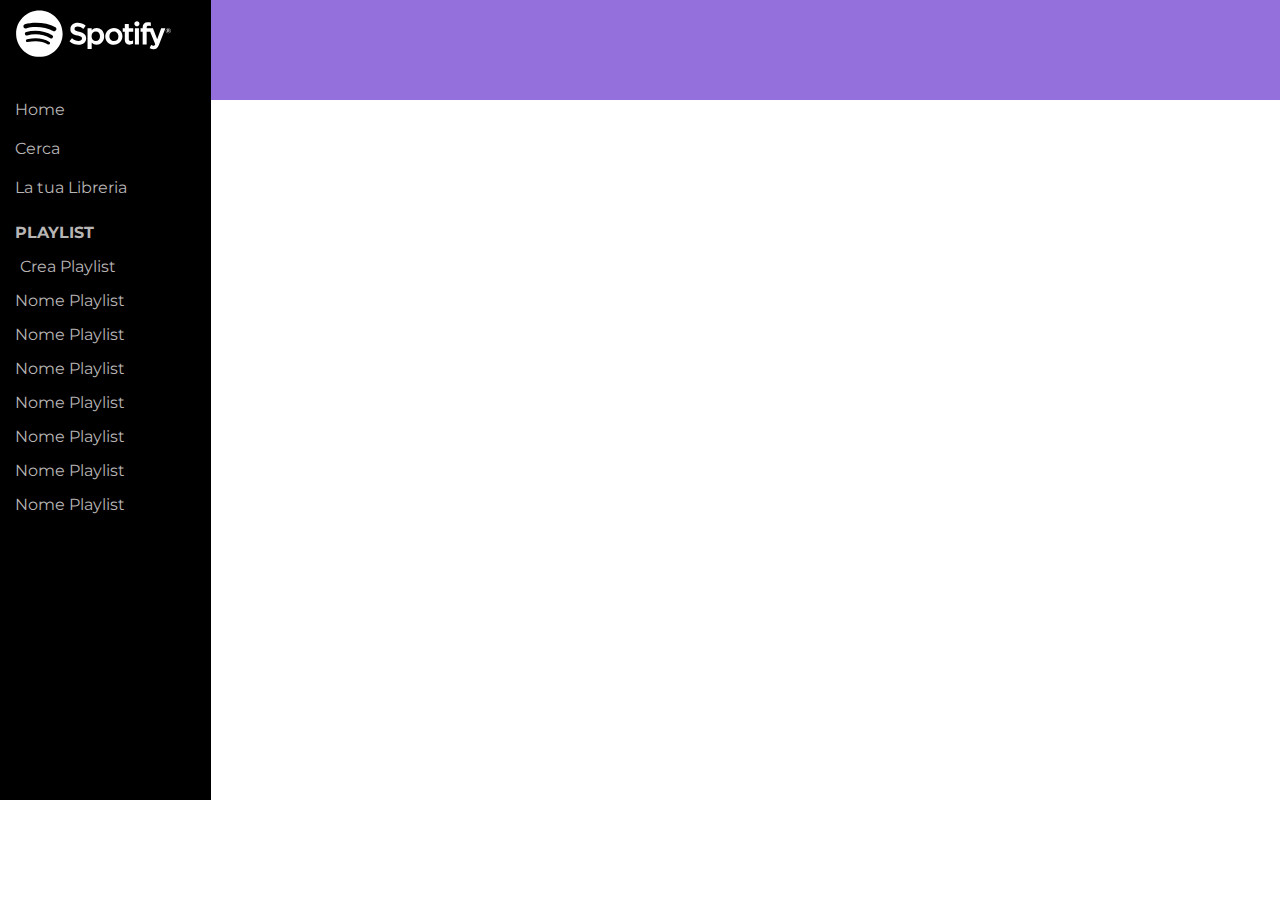
==== index.html @ 8e5234f6 "Header SX" ====
<!DOCTYPE html>
<html lang="en">
<head>
    <meta charset="UTF-8">
    <meta http-equiv="X-UA-Compatible" content="IE=edge">
    <meta name="viewport" content="width=device-width, initial-scale=1.0">
    <title>Spotify</title>
    <link rel="stylesheet" href="css/style.css">
    <link rel="stylesheet" href="https://cdnjs.cloudflare.com/ajax/libs/font-awesome/6.0.0-beta2/css/all.min.css" integrity="sha512-YWzhKL2whUzgiheMoBFwW8CKV4qpHQAEuvilg9FAn5VJUDwKZZxkJNuGM4XkWuk94WCrrwslk8yWNGmY1EduTA==" crossorigin="anonymous" referrerpolicy="no-referrer" />
    <link rel="preconnect" href="https://fonts.googleapis.com">
<link rel="preconnect" href="https://fonts.gstatic.com" crossorigin>
<link rel="preconnect" href="https://fonts.googleapis.com">
<link rel="preconnect" href="https://fonts.gstatic.com" crossorigin>
<link href="https://fonts.googleapis.com/css2?family=Montserrat:wght@400;800&display=swap" rel="stylesheet">
</head>
<body>

    <div class="">
        

        <!--INIZIO HEADER-->
        <header>


            <!--Header SX-->
            <div class="sx">

                <div class="logo">
                    <img src="img/logo.svg" alt="Logo Spotify">
                </div>

                <div>
                    <i class="fas fa-home"></i>
                    Home
                </div>

                <div>
                    <i class="fas fa-search"></i>
                    Cerca
                </div>

                <div>
                    <i class="fas fa-headphones-alt"></i>
                    La tua Libreria
                </div>

                <div class="playlist">
                <div>
                    <strong>PLAYLIST</strong>
                </div>
                
                <div class="plus">
                    <i class="fas fa-plus-square"></i>
                    Crea Playlist
                </div>

                <div>
                    <ul class="no-bullets">
                        <li>Nome Playlist</li>
                        <li>Nome Playlist</li>
                        <li>Nome Playlist</li>
                        <li>Nome Playlist</li>
                        <li>Nome Playlist</li>
                        <li>Nome Playlist</li>
                        <li>Nome Playlist</li>
                    </ul>
                </div>
                </div>

            </div>
            <!--///Header SX-->


            <!--Header DX-->
            <div class="dx">

                

            </div>
            <!--///Header DX-->



        </header>
        <!--FINE HEADER-->















    </div>
    
</body>
</html>
---- css/style.css ----
* {
    margin: 0;
    padding: 0;
    box-sizing: border-box;
}

body {
    font-family: 'Montserrat', sans-serif;
}

.container {
    width: 80%;
    margin: 0 auto;
    background-color: aquamarine;
}

/*HEADER*/

header {
    width: 100%;
    display: flex;
    color: rgb(184, 181, 181);
}

/*HEADER COLONNA SX*/
.sx {
    width: 250px;
    height: 800px;
    background-color:black;
    padding-left: 15px;
    font-size: medium;
}

.sx div {
    padding-bottom: 15px;
}

.logo {
    width: 80%;
    margin-top: 10px;
    margin-bottom: 20px;
    
}

.sx i:not(.fa-plus-square) {
    font-size: larger;
}


.playlist {
    margin-top: 10px;
    margin-bottom: 10px;
}

.fa-plus-square {
    font-size: 40px;
    margin-right: 5px;
}

.plus {
    display: flex;
    align-items: center;
}

.sx ul.no-bullets {
    list-style-type: none;
    margin: 0;
    padding: 0;
  }

.sx ul.no-bullets li {
    padding-bottom: 15px;
}












.dx {
    width: 100%;
    height: 100px;
    background-color: mediumpurple;
}
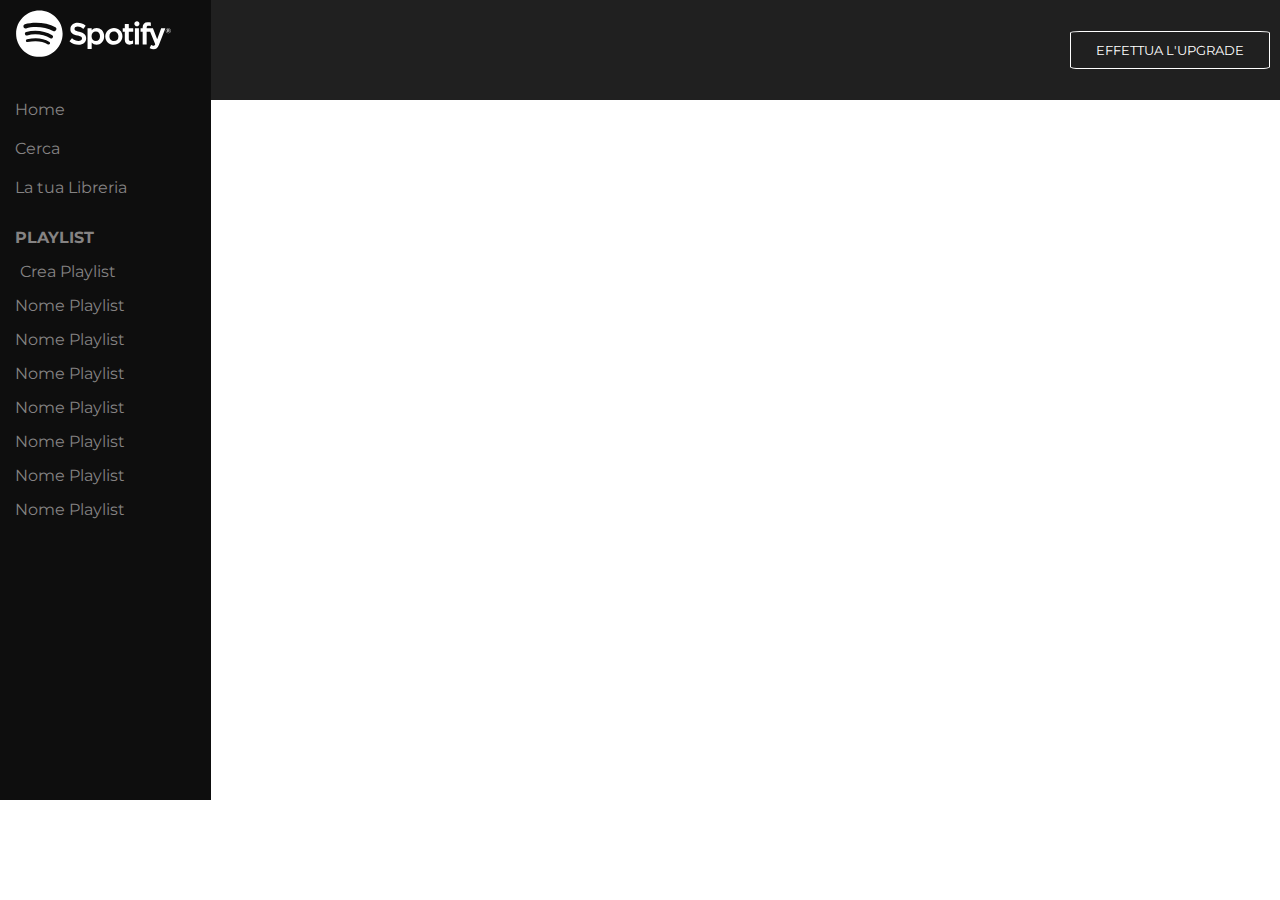
==== commit 916803c3: "Header DX" ====
--- a/index.html
+++ b/index.html
@@ -74,7 +74,9 @@
             <!--Header DX-->
             <div class="dx">
 
-                
+                <span class="upgrade">
+                    EFFETTUA L'UPGRADE
+                </span>
 
             </div>
             <!--///Header DX-->
--- a/css/style.css
+++ b/css/style.css
@@ -19,16 +19,37 @@
 header {
     width: 100%;
     display: flex;
-    color: rgb(184, 181, 181);
+    color: rgb(133, 131, 131);
 }
+
+
+/*HEADER COLONNA DX*/
+.dx {
+    width: 100%;
+    height: 100px;
+    background-color: rgb(32, 32, 32);
+    color: white;
+    font-size: small;
+    text-align: end;
+    line-height: 100px;
+}
+
+.upgrade {
+    padding: 10px 25px;
+    margin-right: 10px;
+    border: 1px solid white;
+    border-radius: 5%;
+}
+
 
 /*HEADER COLONNA SX*/
 .sx {
     width: 250px;
     height: 800px;
-    background-color:black;
+    background-color:rgb(14, 14, 14);
     padding-left: 15px;
     font-size: medium;
+    color: rgb(133, 131, 131);
 }
 
 .sx div {
@@ -48,7 +69,7 @@
 
 
 .playlist {
-    margin-top: 10px;
+    margin-top: 15px;
     margin-bottom: 10px;
 }
 
@@ -83,8 +104,3 @@
 
 
 
-.dx {
-    width: 100%;
-    height: 100px;
-    background-color: mediumpurple;
-}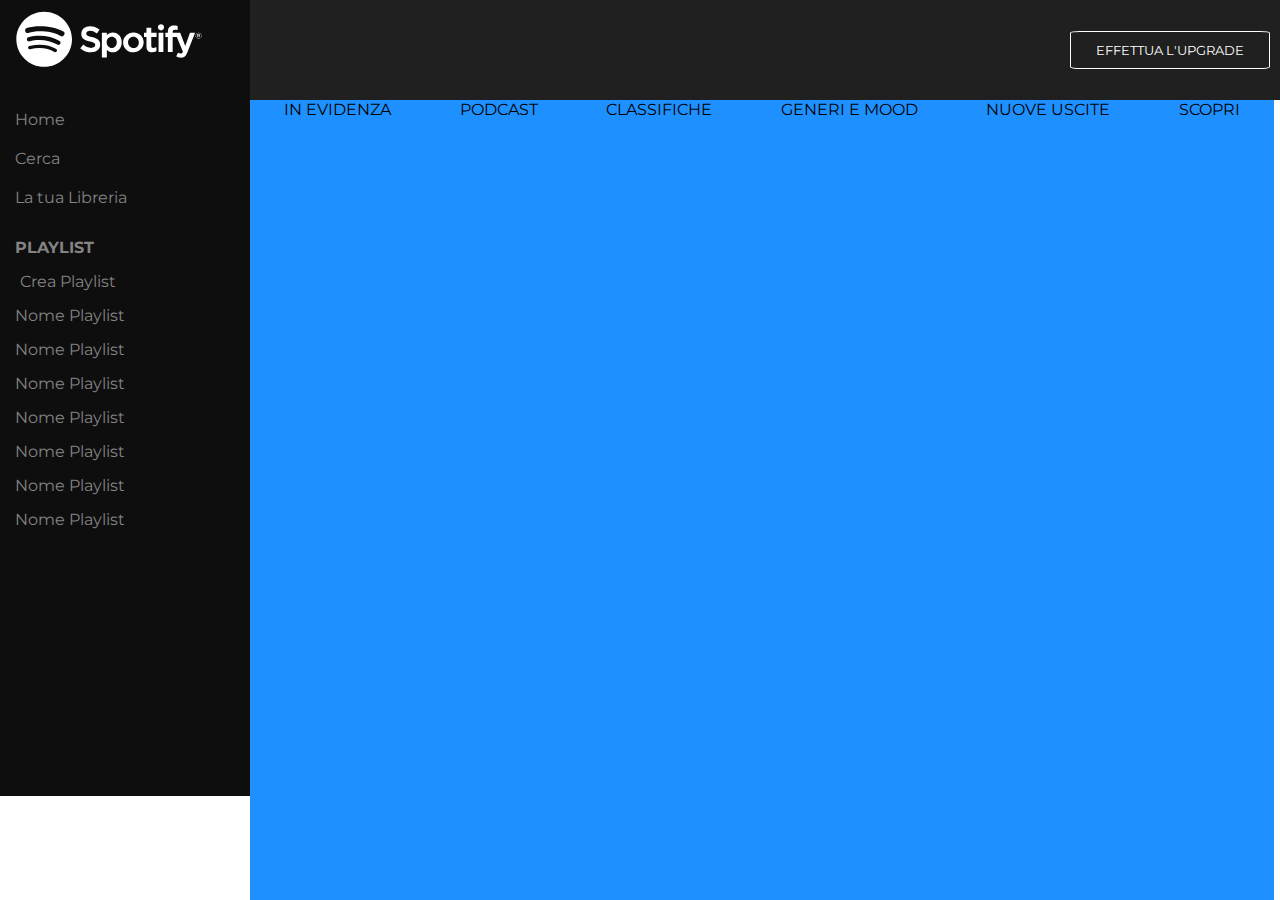
==== commit a9a17611: "absolute" ====
--- a/index.html
+++ b/index.html
@@ -1,54 +1,71 @@
 <!DOCTYPE html>
 <html lang="en">
+
 <head>
     <meta charset="UTF-8">
     <meta http-equiv="X-UA-Compatible" content="IE=edge">
     <meta name="viewport" content="width=device-width, initial-scale=1.0">
     <title>Spotify</title>
     <link rel="stylesheet" href="css/style.css">
-    <link rel="stylesheet" href="https://cdnjs.cloudflare.com/ajax/libs/font-awesome/6.0.0-beta2/css/all.min.css" integrity="sha512-YWzhKL2whUzgiheMoBFwW8CKV4qpHQAEuvilg9FAn5VJUDwKZZxkJNuGM4XkWuk94WCrrwslk8yWNGmY1EduTA==" crossorigin="anonymous" referrerpolicy="no-referrer" />
+    <link rel="stylesheet" href="https://cdnjs.cloudflare.com/ajax/libs/font-awesome/6.0.0-beta2/css/all.min.css"
+        integrity="sha512-YWzhKL2whUzgiheMoBFwW8CKV4qpHQAEuvilg9FAn5VJUDwKZZxkJNuGM4XkWuk94WCrrwslk8yWNGmY1EduTA=="
+        crossorigin="anonymous" referrerpolicy="no-referrer" />
     <link rel="preconnect" href="https://fonts.googleapis.com">
-<link rel="preconnect" href="https://fonts.gstatic.com" crossorigin>
-<link rel="preconnect" href="https://fonts.googleapis.com">
-<link rel="preconnect" href="https://fonts.gstatic.com" crossorigin>
-<link href="https://fonts.googleapis.com/css2?family=Montserrat:wght@400;800&display=swap" rel="stylesheet">
+    <link rel="preconnect" href="https://fonts.gstatic.com" crossorigin>
+    <link rel="preconnect" href="https://fonts.googleapis.com">
+    <link rel="preconnect" href="https://fonts.gstatic.com" crossorigin>
+    <link href="https://fonts.googleapis.com/css2?family=Montserrat:wght@400;800&display=swap" rel="stylesheet">
 </head>
+
 <body>
 
-    <div class="">
-        
+    <div class="c">
+
 
         <!--INIZIO HEADER-->
         <header>
 
+            <!--Header DX-->
+            <div class="dx">
 
-            <!--Header SX-->
-            <div class="sx">
+                <span class="upgrade">
+                    EFFETTUA L'UPGRADE
+                </span>
 
-                <div class="logo">
-                    <img src="img/logo.svg" alt="Logo Spotify">
-                </div>
+            </div>
+            <!--///Header DX-->
 
-                <div>
-                    <i class="fas fa-home"></i>
-                    Home
-                </div>
+        </header>
+        <!--FINE HEADER-->
 
-                <div>
-                    <i class="fas fa-search"></i>
-                    Cerca
-                </div>
 
-                <div>
-                    <i class="fas fa-headphones-alt"></i>
-                    La tua Libreria
-                </div>
+        <!--COLONNA SX-->
+        <aside class="sx">
 
-                <div class="playlist">
+            <div class="logo">
+                <img src="img/logo.svg" alt="Logo Spotify">
+            </div>
+
+            <div>
+                <i class="fas fa-home"></i>
+                Home
+            </div>
+
+            <div>
+                <i class="fas fa-search"></i>
+                Cerca
+            </div>
+
+            <div>
+                <i class="fas fa-headphones-alt"></i>
+                La tua Libreria
+            </div>
+
+            <div class="playlist">
                 <div>
                     <strong>PLAYLIST</strong>
                 </div>
-                
+
                 <div class="plus">
                     <i class="fas fa-plus-square"></i>
                     Crea Playlist
@@ -65,26 +82,35 @@
                         <li>Nome Playlist</li>
                     </ul>
                 </div>
-                </div>
+            </div>
 
-            </div>
-            <!--///Header SX-->
-
-
-            <!--Header DX-->
-            <div class="dx">
-
-                <span class="upgrade">
-                    EFFETTUA L'UPGRADE
-                </span>
-
-            </div>
-            <!--///Header DX-->
+        </aside>
+        <!--///COLONNA SX-->
 
 
 
-        </header>
-        <!--FINE HEADER-->
+
+        <!--INIZIO MAIN-->
+        <main>
+
+            <!--NAV-->
+            <nav>
+                    <span>in evidenza</span>
+                    <span>podcast</span>
+                    <span>classifiche</span>
+                    <span>generi e mood</span>
+                    <span>nuove uscite</span>
+                    <span>scopri</span>
+               
+            </nav>
+            <!--NAV-->
+
+
+
+
+
+        </main>
+        <!--FINE MAIN-->
 
 
 
@@ -101,6 +127,7 @@
 
 
     </div>
-    
+
 </body>
+
 </html>--- a/css/style.css
+++ b/css/style.css
@@ -14,7 +14,11 @@
     background-color: aquamarine;
 }
 
-/*HEADER*/
+.c {
+    position: relative;
+}
+
+/*-----HEADER-----*/
 
 header {
     width: 100%;
@@ -23,7 +27,7 @@
 }
 
 
-/*HEADER COLONNA DX*/
+/*HEADER DX*/
 .dx {
     width: 100%;
     height: 100px;
@@ -42,7 +46,13 @@
 }
 
 
-/*HEADER COLONNA SX*/
+/*COLONNA SX*/
+
+aside {
+    display: inline-block;
+    position: absolute;
+    transform: translate(0,-13% );
+}
 .sx {
     width: 250px;
     height: 800px;
@@ -58,15 +68,13 @@
 
 .logo {
     width: 80%;
-    margin-top: 10px;
+    margin-top: 15px;
     margin-bottom: 20px;
-    
 }
 
 .sx i:not(.fa-plus-square) {
     font-size: larger;
 }
-
 
 .playlist {
     margin-top: 15px;
@@ -83,7 +91,7 @@
     align-items: center;
 }
 
-.sx ul.no-bullets {
+.no-bullets {
     list-style-type: none;
     margin: 0;
     padding: 0;
@@ -92,6 +100,21 @@
 .sx ul.no-bullets li {
     padding-bottom: 15px;
 }
+
+/*-----MAIN-----*/
+
+main {
+    width: 80%;
+    height: 800px;
+    background-color: dodgerblue;
+    position: absolute;
+    transform: translate(250px, 0);
+}
+
+nav {
+    display: flex;
+    justify-content: space-around;
+    text-transform: uppercase;
 
 
 
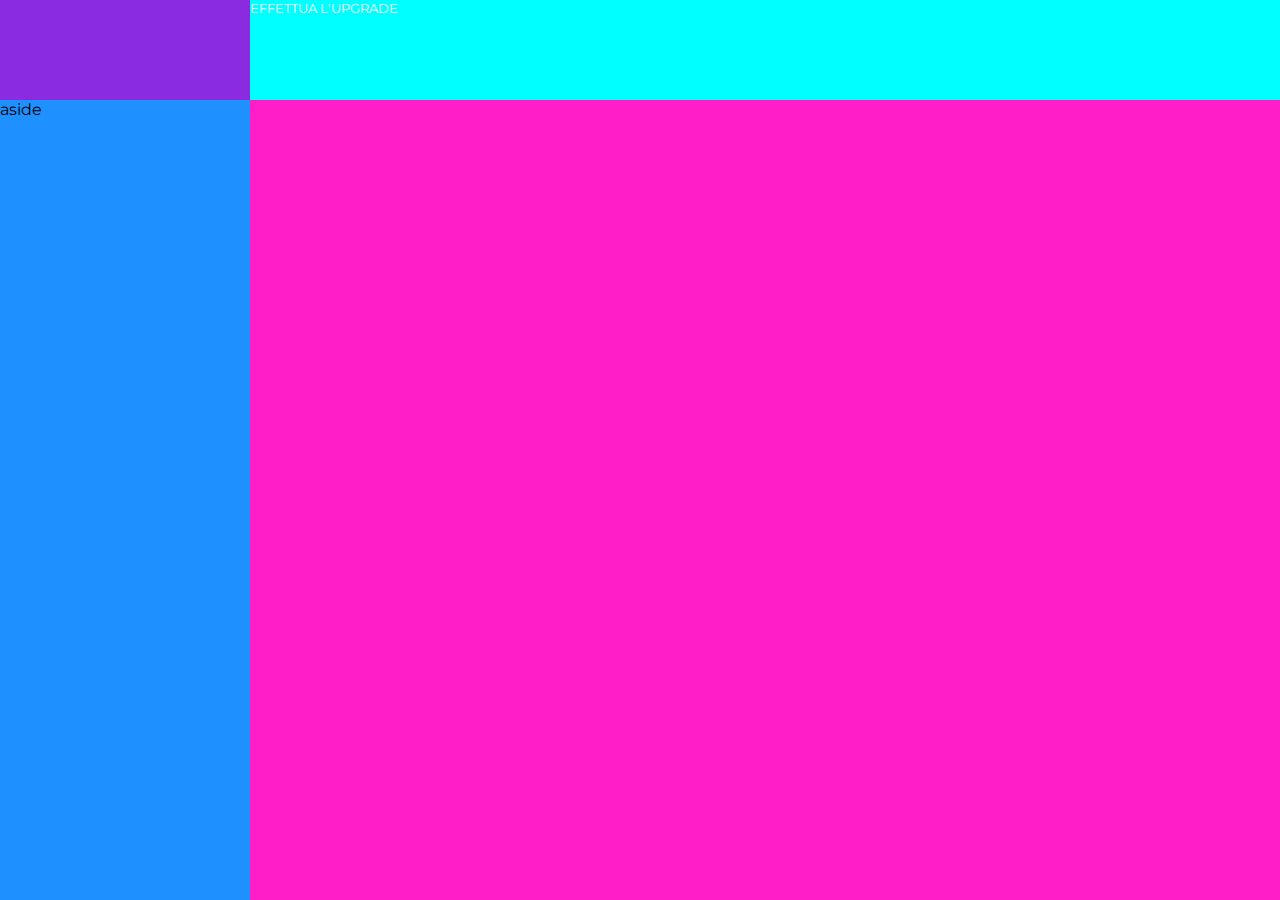
==== commit d7a6224b: "Init Struttura Restart" ====
--- a/index.html
+++ b/index.html
@@ -19,98 +19,31 @@
 
 <body>
 
-    <div class="c">
+    <!--INIZIO HEADER-->
+    <header>
+        <!--Header SX-->
+        <div class="hsx">
+           
 
 
-        <!--INIZIO HEADER-->
-        <header>
-
-            <!--Header DX-->
-            <div class="dx">
-
-                <span class="upgrade">
-                    EFFETTUA L'UPGRADE
-                </span>
-
-            </div>
-            <!--///Header DX-->
-
-        </header>
-        <!--FINE HEADER-->
+        </div>
+        <!--///Header SX-->
 
 
-        <!--COLONNA SX-->
-        <aside class="sx">
+        <!--Header DX-->
 
-            <div class="logo">
-                <img src="img/logo.svg" alt="Logo Spotify">
-            </div>
+        <div class="hdx">
 
-            <div>
-                <i class="fas fa-home"></i>
-                Home
-            </div>
+            <span class="upgrade">
+                EFFETTUA L'UPGRADE
+            </span>
 
-            <div>
-                <i class="fas fa-search"></i>
-                Cerca
-            </div>
+        </div>
 
-            <div>
-                <i class="fas fa-headphones-alt"></i>
-                La tua Libreria
-            </div>
-
-            <div class="playlist">
-                <div>
-                    <strong>PLAYLIST</strong>
-                </div>
-
-                <div class="plus">
-                    <i class="fas fa-plus-square"></i>
-                    Crea Playlist
-                </div>
-
-                <div>
-                    <ul class="no-bullets">
-                        <li>Nome Playlist</li>
-                        <li>Nome Playlist</li>
-                        <li>Nome Playlist</li>
-                        <li>Nome Playlist</li>
-                        <li>Nome Playlist</li>
-                        <li>Nome Playlist</li>
-                        <li>Nome Playlist</li>
-                    </ul>
-                </div>
-            </div>
-
-        </aside>
-        <!--///COLONNA SX-->
-
-
-
-
-        <!--INIZIO MAIN-->
-        <main>
-
-            <!--NAV-->
-            <nav>
-                    <span>in evidenza</span>
-                    <span>podcast</span>
-                    <span>classifiche</span>
-                    <span>generi e mood</span>
-                    <span>nuove uscite</span>
-                    <span>scopri</span>
-               
-            </nav>
-            <!--NAV-->
-
-
-
-
-
-        </main>
-        <!--FINE MAIN-->
+      
+        <!--///Header DX-->
+    </header>
+    <!--FINE HEADER-->
 
 
 
@@ -118,15 +51,21 @@
 
 
 
+    <!--INIZIO MAIN-->
+    <main>
+
+        <!--ASIDE-->
+        <div class="aside">
+            aside
+        </div>
+        <!--///ASIDE-->
 
 
 
 
+    </main>
+    <!--FINE MAIN-->
 
-
-
-
-    </div>
 
 </body>
 
--- a/css/style.css
+++ b/css/style.css
@@ -8,122 +8,50 @@
     font-family: 'Montserrat', sans-serif;
 }
 
-.container {
-    width: 80%;
-    margin: 0 auto;
-    background-color: aquamarine;
-}
-
-.c {
-    position: relative;
-}
 
 /*-----HEADER-----*/
 
 header {
+    height: 100px;
     width: 100%;
+    background-color: aqua;
     display: flex;
-    color: rgb(133, 131, 131);
+    font-size: small;
+
+    color: white;
 }
 
+/*HEADER SX*/
+.hsx {
+    width: 250px;
+    height: 100px;
+    background-color: blueviolet;
+}
+
+/*.hdx {
+    text-align: end;
+    line-height: 100px;
+}*/
 
 /*HEADER DX*/
-.dx {
+
+/*.dx {
+    height: 100px;
     width: 100%;
-    height: 100px;
-    background-color: rgb(32, 32, 32);
-    color: white;
-    font-size: small;
-    text-align: end;
-    line-height: 100px;
+    background-color: darkseagreen;
+
+}*/
+
+
+.aside {
+    width: 250px;
+    height: 800px;
+    background-color: dodgerblue;
 }
 
-.upgrade {
-    padding: 10px 25px;
-    margin-right: 10px;
-    border: 1px solid white;
-    border-radius: 5%;
-}
+main {
+    width: 100%;
+    height: 800px;
+    background-color: rgb(255, 30, 199);
 
-
-/*COLONNA SX*/
-
-aside {
-    display: inline-block;
-    position: absolute;
-    transform: translate(0,-13% );
-}
-.sx {
-    width: 250px;
-    height: 800px;
-    background-color:rgb(14, 14, 14);
-    padding-left: 15px;
-    font-size: medium;
-    color: rgb(133, 131, 131);
-}
-
-.sx div {
-    padding-bottom: 15px;
-}
-
-.logo {
-    width: 80%;
-    margin-top: 15px;
-    margin-bottom: 20px;
-}
-
-.sx i:not(.fa-plus-square) {
-    font-size: larger;
-}
-
-.playlist {
-    margin-top: 15px;
-    margin-bottom: 10px;
-}
-
-.fa-plus-square {
-    font-size: 40px;
-    margin-right: 5px;
-}
-
-.plus {
-    display: flex;
-    align-items: center;
-}
-
-.no-bullets {
-    list-style-type: none;
-    margin: 0;
-    padding: 0;
-  }
-
-.sx ul.no-bullets li {
-    padding-bottom: 15px;
-}
-
-/*-----MAIN-----*/
-
-main {
-    width: 80%;
-    height: 800px;
-    background-color: dodgerblue;
-    position: absolute;
-    transform: translate(250px, 0);
-}
-
-nav {
-    display: flex;
-    justify-content: space-around;
-    text-transform: uppercase;
-
-
-
-
-
-
-
-
-
-
-
-
+}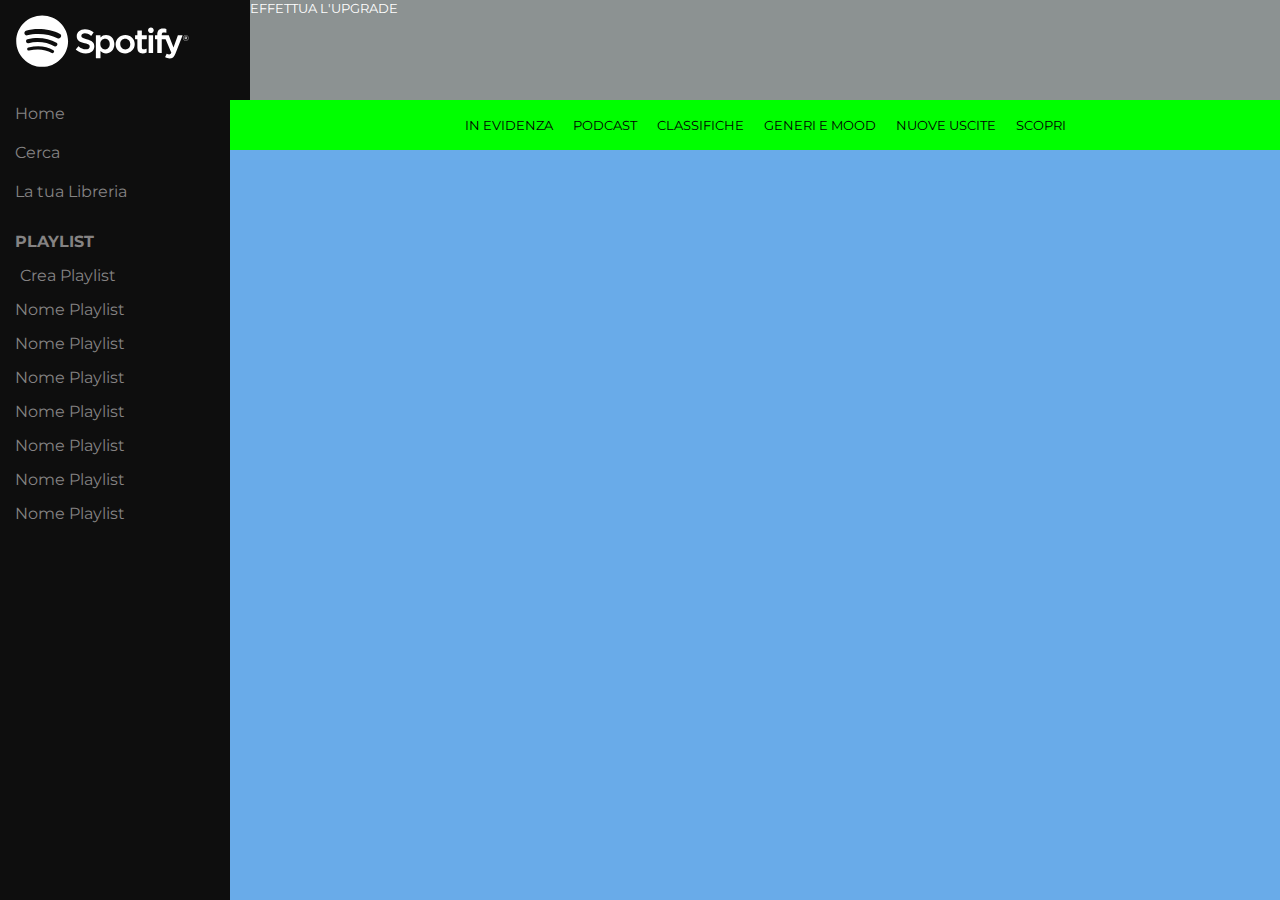
==== commit 8679b164: "nav" ====
--- a/index.html
+++ b/index.html
@@ -23,8 +23,10 @@
     <header>
         <!--Header SX-->
         <div class="hsx">
-           
 
+            <div class="logo">
+                <img src="img/logo.svg" alt="Logo Spotify">
+            </div>
 
         </div>
         <!--///Header SX-->
@@ -32,15 +34,12 @@
 
         <!--Header DX-->
 
-        <div class="hdx">
+        <span class="upgrade">
+            EFFETTUA L'UPGRADE
+        </span>
 
-            <span class="upgrade">
-                EFFETTUA L'UPGRADE
-            </span>
 
-        </div>
 
-      
         <!--///Header DX-->
     </header>
     <!--FINE HEADER-->
@@ -51,20 +50,86 @@
 
 
 
-    <!--INIZIO MAIN-->
-    <main>
+    <!--INIZIO CONTENITORE-->
+    <div class=" contenitore clearfix">
+
+
 
         <!--ASIDE-->
-        <div class="aside">
-            aside
+        <div class="aside left">
+
+            <div>
+                <i class="fas fa-home"></i>
+                Home
+            </div>
+
+            <div>
+                <i class="fas fa-search"></i>
+                Cerca
+            </div>
+
+            <div>
+                <i class="fas fa-headphones-alt"></i>
+                La tua Libreria
+            </div>
+
+            <div class="playlist">
+                <div>
+                    <strong>PLAYLIST</strong>
+                </div>
+
+                <div class="plus">
+                    <i class="fas fa-plus-square"></i>
+                    Crea Playlist
+                </div>
+
+                <div>
+                    <ul class="no-bullets">
+                        <li>Nome Playlist</li>
+                        <li>Nome Playlist</li>
+                        <li>Nome Playlist</li>
+                        <li>Nome Playlist</li>
+                        <li>Nome Playlist</li>
+                        <li>Nome Playlist</li>
+                        <li>Nome Playlist</li>
+                    </ul>
+                </div>
+            </div>
+
         </div>
         <!--///ASIDE-->
 
 
 
 
-    </main>
-    <!--FINE MAIN-->
+        <!--NAV-->
+        <div class="menu right">
+            <main>
+
+
+
+
+                <nav>
+                    <span>in evidenza</span>
+                    <span>podcast</span>
+                    <span>classifiche</span>
+                    <span>generi e mood</span>
+                    <span>nuove uscite</span>
+                    <span>scopri</span>
+
+                </nav>
+
+
+                
+            </main>
+        </div>
+        <!--NAV-->
+
+
+
+
+    </div>
+    <!--FINE CONTENITORE-->
 
 
 </body>
--- a/css/style.css
+++ b/css/style.css
@@ -14,7 +14,7 @@
 header {
     height: 100px;
     width: 100%;
-    background-color: aqua;
+    background-color: rgb(140, 146, 146);
     display: flex;
     font-size: small;
 
@@ -25,33 +25,125 @@
 .hsx {
     width: 250px;
     height: 100px;
-    background-color: blueviolet;
+    background-color:rgb(14, 14, 14);
 }
 
-/*.hdx {
-    text-align: end;
-    line-height: 100px;
-}*/
+.logo {
+    width: 70%;
+    margin-top: 15px;
+    margin-left: 15px;
+    
+}
 
-/*HEADER DX*/
 
-/*.dx {
-    height: 100px;
-    width: 100%;
-    background-color: darkseagreen;
-
+/*.upgrade {
+    padding: 10px 25px;
+    margin-right: 10px;
+    border: 1px solid white;
+    border-radius: 5%;
 }*/
 
 
-.aside {
-    width: 250px;
+
+.clearfix:after {
+    content: "";
+    display: table;
+    clear: both;
+  }
+
+  .left {
+      float: left;
+  }
+
+  .right {
+      float: right;
+  }
+
+/*-----CONTENITORE-----*/
+.contenitore {
+    width: 100%;
     height: 800px;
-    background-color: dodgerblue;
+    background-color: rgb(105, 171, 233); 
+
 }
 
-main {
-    width: 100%;
+
+
+
+/*---ASIDE---*/
+
+.aside {
+    width: 18%;
     height: 800px;
-    background-color: rgb(255, 30, 199);
+    background-color:rgb(14, 14, 14);
 
+    padding-left: 15px;
+    font-size: medium;
+    color: rgb(133, 131, 131);
+
+    
+}
+
+.aside div {
+    padding-bottom: 15px;
+}
+
+.aside i:not(.fa-plus-square) {
+    font-size: larger;
+}
+
+.playlist {
+    margin-top: 15px;
+    margin-bottom: 10px;
+}
+
+.fa-plus-square {
+    font-size: 40px;
+    margin-right: 5px;
+}
+
+.plus {
+    display: flex;
+    align-items: center;
+}
+
+.no-bullets {
+    list-style-type: none;
+    margin: 0;
+    padding: 0;
+  }
+
+.aside ul.no-bullets li {
+    padding-bottom: 15px;
+}
+
+
+
+
+
+
+
+/*---MAIN---*/
+
+.menu {
+    width: 82%;
+    background-color: violet;
+}
+
+
+
+nav {
+    height: 50px;
+    
+background-color: lime;
+    text-transform: uppercase;
+
+    display: flex;
+justify-content: center;
+align-items: center;
+}
+
+nav span {
+    padding-left: 20px;
+    font-size: 13px;
 }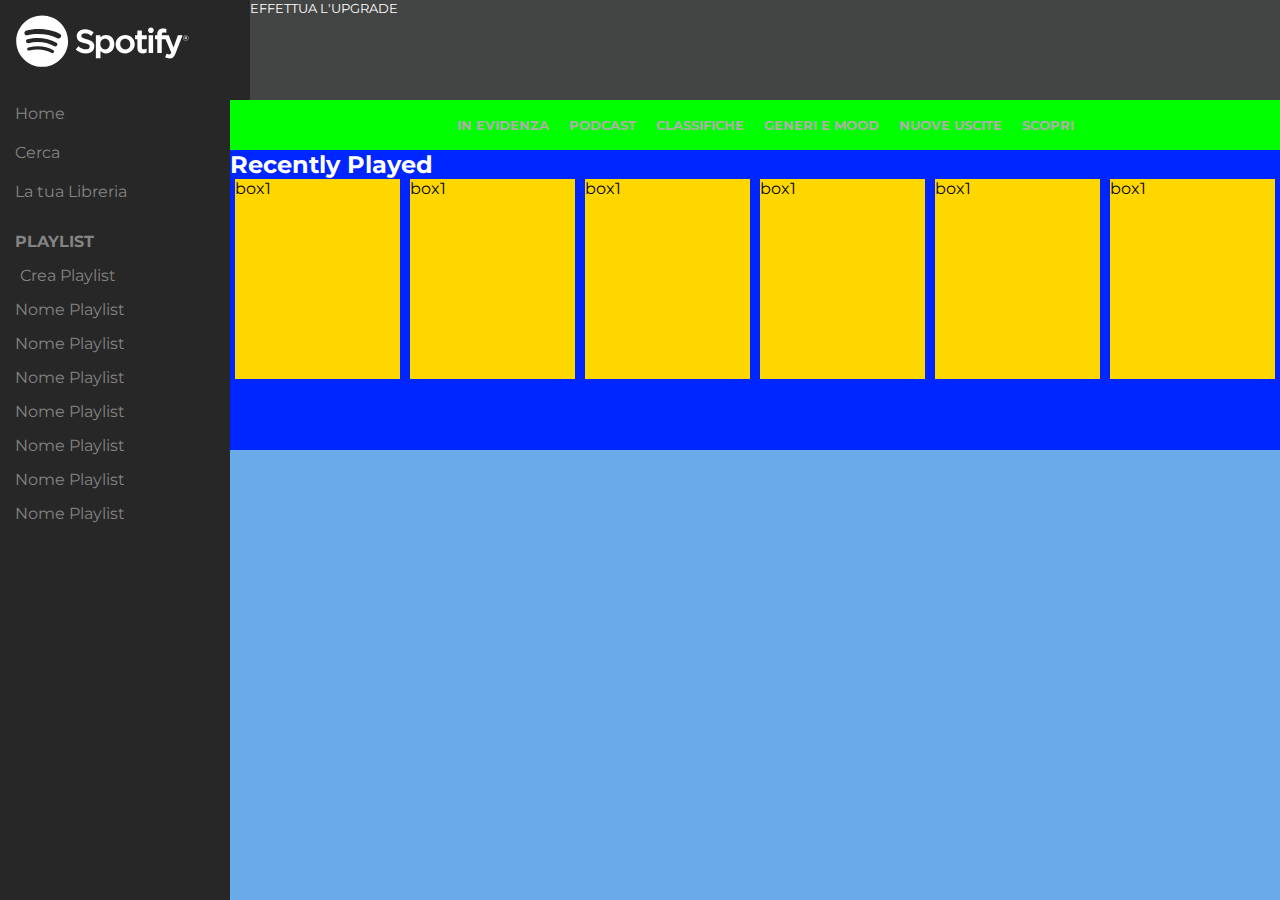
==== commit 7a864753: "box" ====
--- a/index.html
+++ b/index.html
@@ -102,13 +102,13 @@
 
 
 
-        <!--NAV-->
+
         <div class="menu right">
             <main>
 
 
 
-
+                <!--NAV-->
                 <nav>
                     <span>in evidenza</span>
                     <span>podcast</span>
@@ -118,12 +118,54 @@
                     <span>scopri</span>
 
                 </nav>
+                <!--NAV-->
 
 
-                
+
+
+
+
             </main>
+
+
+
+            <div class="recently">
+                <h2>Recently Played</h2>
+
+                <div class="row">
+
+                    <div class="box">
+                        box1
+                    </div>
+
+                    <div class="box">
+                        box1
+                    </div>
+
+                    <div class="box">
+                        box1
+                    </div>
+
+                    <div class="box">
+                        box1
+                    </div>
+
+                    <div class="box">
+                        box1
+                    </div>
+
+                    <div class="box">
+                        box1
+                    </div>
+
+                </div>
+
+            </div>
+
+
+
         </div>
-        <!--NAV-->
+
 
 
 
--- a/css/style.css
+++ b/css/style.css
@@ -14,7 +14,7 @@
 header {
     height: 100px;
     width: 100%;
-    background-color: rgb(140, 146, 146);
+    background-color: rgb(67, 68, 68);
     display: flex;
     font-size: small;
 
@@ -25,7 +25,7 @@
 .hsx {
     width: 250px;
     height: 100px;
-    background-color:rgb(14, 14, 14);
+    background-color:rgb(39, 39, 39);
 }
 
 .logo {
@@ -75,7 +75,7 @@
 .aside {
     width: 18%;
     height: 800px;
-    background-color:rgb(14, 14, 14);
+    background-color:rgb(39, 39, 39);
 
     padding-left: 15px;
     font-size: medium;
@@ -130,7 +130,7 @@
     background-color: violet;
 }
 
-
+/*--NAV--*/
 
 nav {
     height: 50px;
@@ -141,9 +141,39 @@
     display: flex;
 justify-content: center;
 align-items: center;
+
+font-weight: bold;
 }
 
 nav span {
     padding-left: 20px;
     font-size: 13px;
-}+    color: rgb(177, 173, 173);
+}
+
+/*CONTENUTO*/
+
+.recently {
+    width: 100%;
+    height: 300px;
+    background-color: rgb(0, 38, 255);;
+}
+
+.recently h2 {
+    color: white;
+}
+
+.row {
+
+    width: 100%;
+    display: flex;
+    
+}
+
+.box {
+    height: 200px;
+    width: calc(100% / 6);
+    background-color: gold;
+    margin-right: 5px;
+    margin-left: 5px;
+}
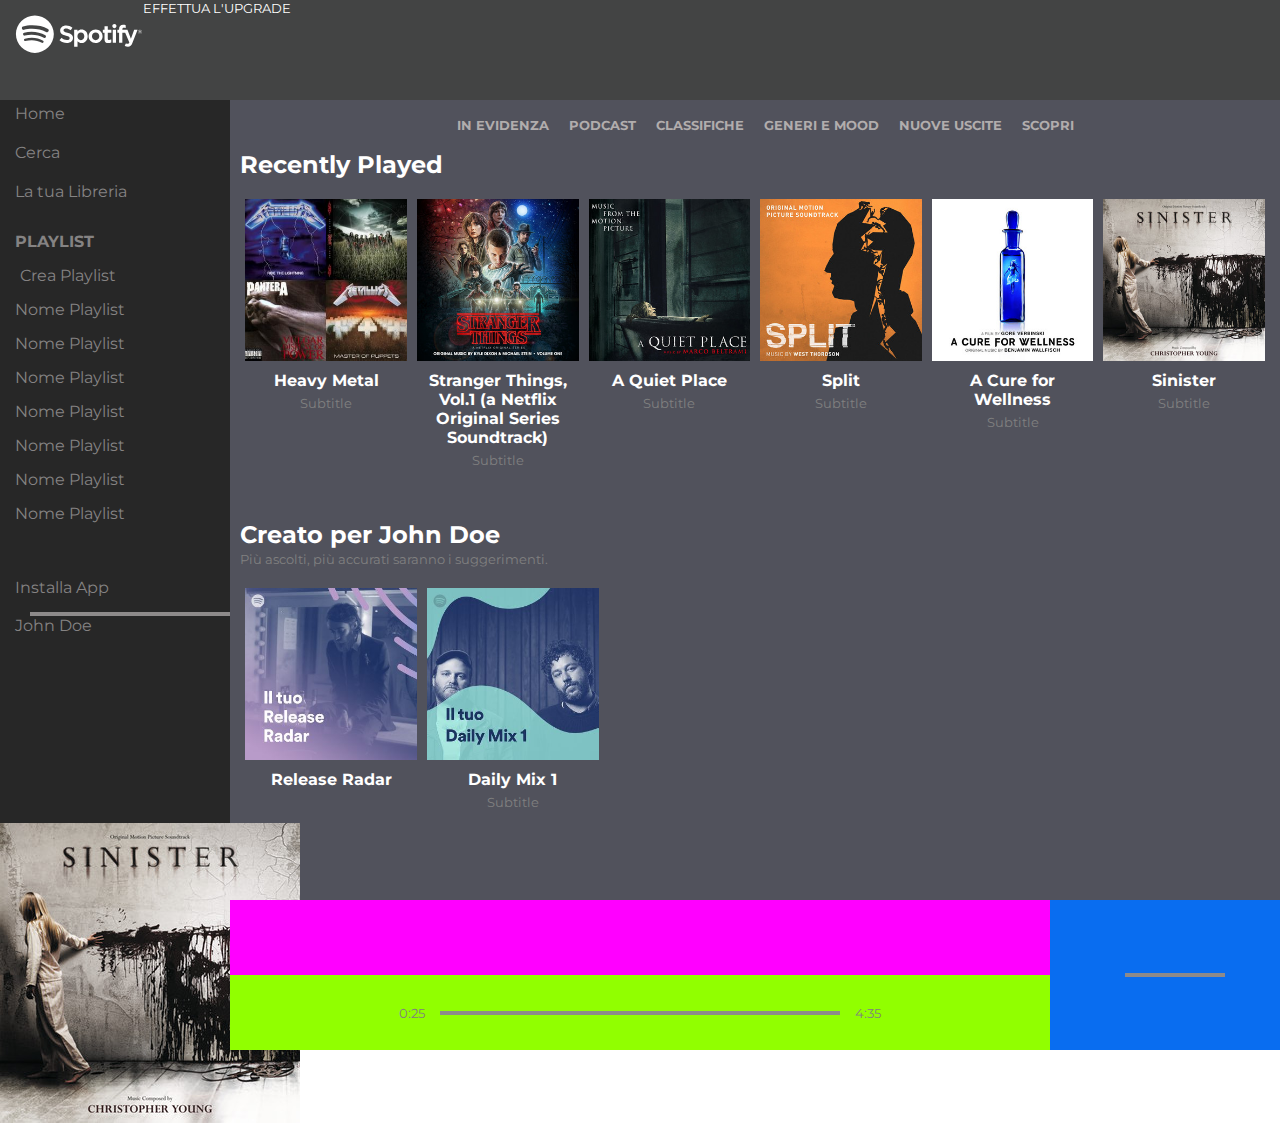
==== commit ebd3ba3e: "struttura" ====
--- a/index.html
+++ b/index.html
@@ -20,21 +20,23 @@
 <body>
 
     <!--INIZIO HEADER-->
-    <header>
+    <header class="clearfix">
         <!--Header SX-->
-        <div class="hsx">
-
-            <div class="logo">
-                <img src="img/logo.svg" alt="Logo Spotify">
-            </div>
-
-        </div>
+
+        <!--<div class="hsx">-->
+
+        <div class="logo left">
+            <img src="img/logo.svg" alt="Logo Spotify">
+        </div>
+
+        <!--</div>-->
+
         <!--///Header SX-->
 
 
         <!--Header DX-->
 
-        <span class="upgrade">
+        <span class="upgrade right">
             EFFETTUA L'UPGRADE
         </span>
 
@@ -95,6 +97,23 @@
                     </ul>
                 </div>
             </div>
+
+
+
+
+            <div class="sidend">
+                <div>
+                    Installa App
+                </div>
+
+                <hr>
+
+                <div>
+                    John Doe
+                </div>
+
+            </div>
+
 
         </div>
         <!--///ASIDE-->
@@ -135,45 +154,216 @@
                 <div class="row">
 
                     <div class="box">
-                        box1
-                    </div>
-
-                    <div class="box">
-                        box1
-                    </div>
-
-                    <div class="box">
-                        box1
-                    </div>
-
-                    <div class="box">
-                        box1
-                    </div>
-
-                    <div class="box">
-                        box1
-                    </div>
-
-                    <div class="box">
-                        box1
-                    </div>
-
-                </div>
-
-            </div>
-
-
-
-        </div>
-
-
-
-
+
+                        <img src="img/metal_lifting.jpg" alt="Heavy Metal">
+
+                        <span class="title">Heavy Metal</span>
+
+                        <span class="sub">Subtitle</span>
+
+                    </div>
+
+
+
+
+                    <div class="box">
+
+                        <img src="img/stranger.jpeg" alt="Stranger Things">
+
+                        <span class="title">Stranger Things, Vol.1 (a Netflix Original Series Soundtrack)</span>
+
+                        <span class="sub">Subtitle</span>
+
+                    </div>
+
+
+                    <div class="box">
+
+                        <img src="img/aquietplace.jpeg" alt="Quiet Place">
+
+                        <span class="title">A Quiet Place</span>
+
+                        <span class="sub">Subtitle</span>
+
+                    </div>
+
+
+                    <div class="box">
+
+                        <img src="img/split.jpeg" alt="Split">
+
+                        <span class="title">Split</span>
+
+                        <span class="sub">Subtitle</span>
+
+                    </div>
+
+
+                    <div class="box">
+
+                        <img src="img/cure.jpeg" alt="Wellness">
+
+                        <span class="title">A Cure for Wellness</span>
+
+                        <span class="sub">Subtitle</span>
+
+                    </div>
+
+
+
+                    <div class="box">
+
+                        <img src="img/sinister.jpeg" alt="Sinister">
+
+                        <span class="title">Sinister</span>
+
+                        <span class="sub">Subtitle</span>
+
+                    </div>
+
+                </div>
+
+            </div>
+
+
+
+
+
+            <div class="recently">
+                <h2>Creato per John Doe</h2>
+
+                <span class="sub">Più ascolti, più accurati saranno i suggerimenti.</span>
+
+                <div class="row">
+
+                    <div class="box two">
+
+                        <img src="img/radar.jpeg" alt="Release Radar">
+
+                        <span class="title">Release Radar</span>
+
+
+                    </div>
+
+
+                    <div class="box two">
+
+                        <img src="img/mixdaily.jpeg" alt="Daily Mix 1">
+
+                        <span class="title">Daily Mix 1</span>
+
+                        <span class="sub">Subtitle</span>
+
+                    </div>
+
+
+                </div>
+
+            </div>
+
+        </div>
 
     </div>
+
+
     <!--FINE CONTENITORE-->
 
 
+
+    <!--FOOTER-->
+    <footer>
+
+        <div class="fsx">
+
+            <div>
+                <img src="/img/sinister.jpeg" alt="s">
+            </div>
+
+            <div class="textftrsx">
+                <span class="white">Sinister</span> 
+                <br>
+                <span class="sub">Brano Nome</span> 
+            </div>
+
+            <div class="icons">
+
+                <i class="far fa-heart"></i>
+
+                <i class="far fa-folder"></i>
+
+
+            </div>
+
+        </div>
+
+
+
+
+
+        <div class="fcntr">
+
+            <div class="fcolumnup">
+
+                <i class="fas fa-random"></i>
+
+                <i class="fas fa-caret-left"></i>
+
+                <i class="far fa-play-circle"></i>
+
+                <i class="fas fa-caret-right"></i>
+
+                <i class="fas fa-history"></i>
+
+
+
+            </div>
+
+
+
+
+
+            <div class="fcolumndown">
+
+                <div class="sub">
+                    0:25
+                </div>
+
+                <div class="rigaf">
+                    <hr>
+                </div>
+
+                <div class="sub">
+                    4:35
+                </div>
+
+
+            </div>
+
+
+
+        </div>
+
+
+
+
+
+        <div class="fdx">
+
+            <i class="fas fa-align-justify"></i>
+
+            <i class="fas fa-desktop"></i>
+
+            <i class="fas fa-volume-up"></i>
+
+            <div class="rigaright">
+                <hr>
+            </div>
+
+        </div>
+
+    </footer>
+
+
 </body>
 
 </html>--- a/css/style.css
+++ b/css/style.css
@@ -22,17 +22,17 @@
 }
 
 /*HEADER SX*/
-.hsx {
+/*.hsx {
     width: 250px;
     height: 100px;
     background-color:rgb(39, 39, 39);
-}
+}*/
 
 .logo {
-    width: 70%;
+    width: 10%;
     margin-top: 15px;
     margin-left: 15px;
-    
+
 }
 
 
@@ -49,21 +49,21 @@
     content: "";
     display: table;
     clear: both;
-  }
-
-  .left {
-      float: left;
-  }
-
-  .right {
-      float: right;
-  }
+}
+
+.left {
+    float: left;
+}
+
+.right {
+    float: right;
+}
 
 /*-----CONTENITORE-----*/
 .contenitore {
     width: 100%;
     height: 800px;
-    background-color: rgb(105, 171, 233); 
+    background-color: rgb(105, 171, 233);
 
 }
 
@@ -75,13 +75,13 @@
 .aside {
     width: 18%;
     height: 800px;
-    background-color:rgb(39, 39, 39);
+    background-color: rgb(39, 39, 39);
 
     padding-left: 15px;
     font-size: medium;
     color: rgb(133, 131, 131);
 
-    
+
 }
 
 .aside div {
@@ -111,13 +111,19 @@
     list-style-type: none;
     margin: 0;
     padding: 0;
-  }
+}
 
 .aside ul.no-bullets li {
     padding-bottom: 15px;
 }
 
 
+.sidend {
+
+}
+
+
+
 
 
 
@@ -127,22 +133,26 @@
 
 .menu {
     width: 82%;
-    background-color: violet;
+    height: 800px;
+    background-color: rgb(81, 82, 92);
 }
 
 /*--NAV--*/
 
 nav {
     height: 50px;
-    
-background-color: lime;
+
+    /*background-color: rgb(123, 133, 177);*/
+
+    background-color: rgb(81, 82, 92);
+
     text-transform: uppercase;
 
     display: flex;
-justify-content: center;
-align-items: center;
-
-font-weight: bold;
+    justify-content: center;
+    align-items: center;
+
+    font-weight: bold;
 }
 
 nav span {
@@ -155,25 +165,211 @@
 
 .recently {
     width: 100%;
+    height: 350px;
+    /*background-color: rgb(0, 38, 255);*/
+
+    margin-bottom: 20px;
+
+    padding-left: 10px;
+    padding-right: 10px;
+}
+
+.recently h2 {
+    color: white;
+}
+
+.row {
+
+    width: 100%;
+    display: flex;
+
+    margin-top: 20px;
+
+
+}
+
+.box {
     height: 300px;
-    background-color: rgb(0, 38, 255);;
-}
-
-.recently h2 {
-    color: white;
-}
-
-.row {
-
-    width: 100%;
-    display: flex;
-    
-}
-
-.box {
-    height: 200px;
     width: calc(100% / 6);
-    background-color: gold;
+    /*background-color: rgb(73, 73, 72);*/
     margin-right: 5px;
     margin-left: 5px;
-}
+
+    object-fit: cover;
+
+    display: flex;
+    flex-direction: column;
+    text-align: center;
+
+}
+
+.two {
+    height: 280px;
+    width: calc(100% / 6);
+    /*background-color: rgb(73, 73, 72);*/
+    margin-right: 5px;
+    margin-left: 5px;
+
+    object-fit: cover;
+
+    display: flex;
+    flex-direction: column;
+    text-align: center;
+}
+
+.row .box img {
+    width: 100%;
+}
+
+.title {
+    margin-top: 10px;
+    margin-bottom: 5px;
+
+    color: white;
+    font-weight: bold;
+}
+
+.sub {
+    color: gray;
+    font-size: small;
+}
+
+
+
+/*---FOOTER---*/
+footer {
+    height: 150px;
+    width: 100%;
+    background-color: grey;
+    display: flex;
+    
+}
+
+.fsx {
+    height: 150px;
+    width: 18%;
+    background-color: rgb(195, 233, 248);
+    display: flex;
+    justify-content: space-between;
+    align-items: center;
+
+}
+
+.textftrsx {
+
+}
+
+.white {
+    color: white;
+}
+
+
+.icons {
+    color: grey;
+    padding-right: 10px;
+}
+
+.icons i {
+    padding-right: 5px;
+}
+
+
+
+
+.fcntr {
+    height: 150px;
+    width: 64%;
+    background-color: rgb(136, 157, 250);
+
+}
+
+.fcolumnup {
+    height: 50%;
+    width: 100%;
+    background-color: magenta;
+
+    display: flex;
+    justify-content: center;
+    align-items: center;
+}
+
+.fcolumnup i:not(.fa-play-circle) {
+    color: white;
+    font-size: 25px;
+    padding-right: 15px;
+    padding-left: 15px;
+}
+
+.fa-play-circle {
+    color: white;
+    font-size: 30px;
+    padding-right: 20px ;
+    padding-left: 20px;
+}
+
+
+
+
+
+.fcolumndown  {
+    height: 50%;
+    width: 100%;
+    background-color: rgb(145, 255, 0);
+    display: flex;
+    justify-content: center;
+    align-items: center;
+}
+
+
+
+hr {
+    width: 400px;
+    color: white;
+    border: 2px solid rgb(141, 138, 138);
+    margin-left: 15px;
+    margin-right: 15px;
+    
+}
+
+
+
+
+
+.fsx img {
+    
+}
+
+
+
+
+
+
+.fdx {
+    height: 150px;
+    width: 18%;
+    background-color: rgb(9, 109, 240);
+
+    display: flex;
+    justify-content: flex-start;
+    align-items: center;
+
+}
+
+.fdx i {
+    color: white;
+    font-size: 15px;
+    padding-right: 10px;
+    padding-left: 10px; 
+}
+
+
+
+
+.fdx hr {
+    width: 100px;
+    color: white;
+    border: 2px solid rgb(141, 138, 138);
+    margin-left: 15px;
+    margin-right: 15px;
+    
+}